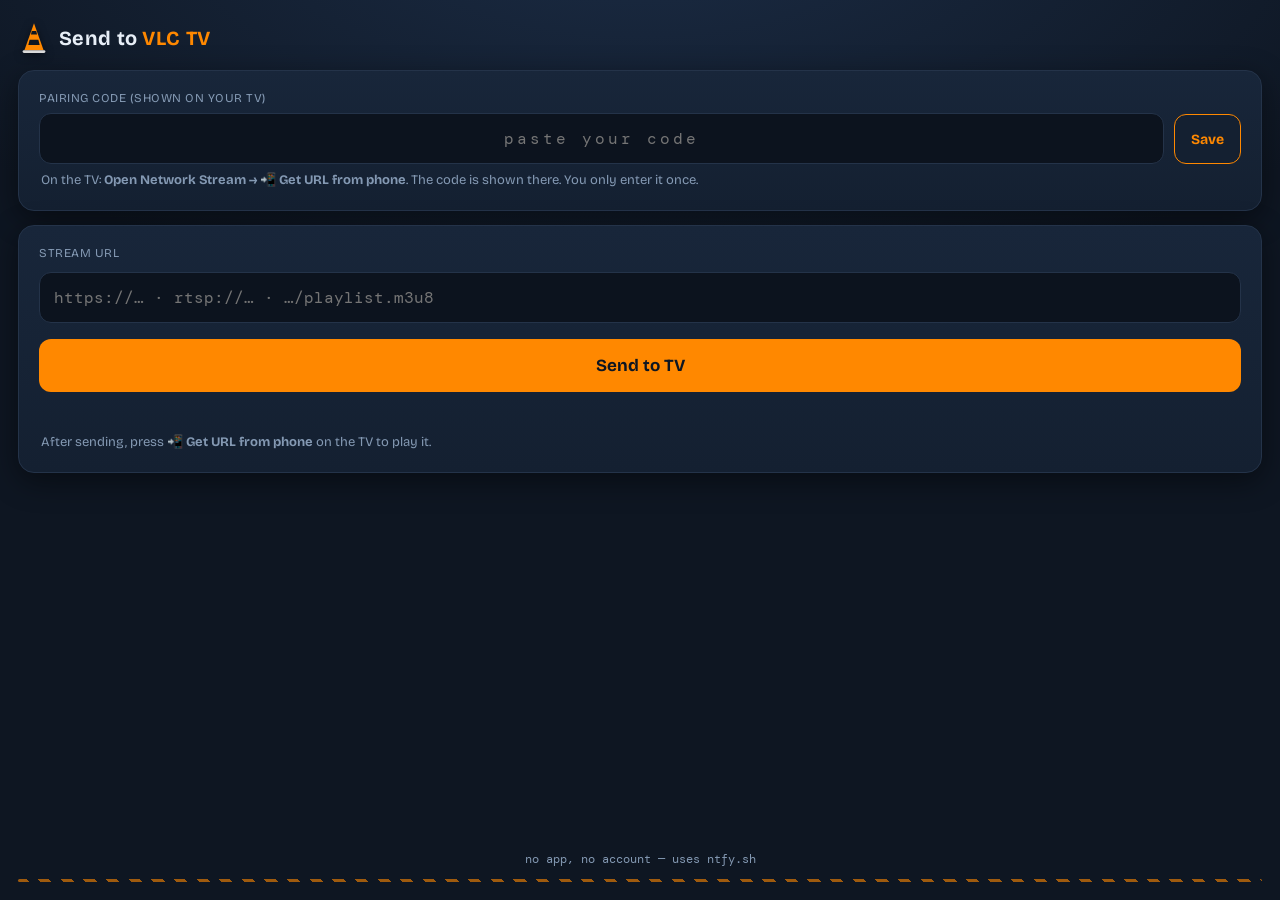
==== docs/index.html @ ef6d146b "feat: paste stream URLs from phone (no relay)" ====
<!DOCTYPE html>
<html lang="en">
<head>
<meta charset="utf-8">
<meta name="viewport" content="width=device-width, initial-scale=1, maximum-scale=1, viewport-fit=cover">
<meta name="theme-color" content="#0e1622">
<title>Send URL to VLC TV</title>
<link rel="preconnect" href="https://fonts.googleapis.com">
<link rel="preconnect" href="https://fonts.gstatic.com" crossorigin>
<link href="https://fonts.googleapis.com/css2?family=Bricolage+Grotesque:opsz,wght@12..96,500;12..96,700&family=DM+Mono:wght@400;500&display=swap" rel="stylesheet">
<style>
  :root {
    --bg:#0e1622; --bg-2:#142031; --panel:#18263a; --line:#243349;
    --ink:#e7eef7; --muted:#8499b3; --cone:#ff8800; --ok:#46d18a; --bad:#e2575b;
  }
  * { box-sizing:border-box; -webkit-tap-highlight-color:transparent; }
  html,body { margin:0; min-height:100%; }
  body {
    background: radial-gradient(120% 80% at 50% -10%, #1b2c45 0%, var(--bg) 55%) fixed;
    color:var(--ink); font-family:"Bricolage Grotesque",system-ui,sans-serif;
    display:flex; flex-direction:column; min-height:100dvh;
    padding: env(safe-area-inset-top) 18px calc(env(safe-area-inset-bottom) + 18px);
  }
  .mono { font-family:"DM Mono",ui-monospace,monospace; }
  header { display:flex; align-items:center; gap:11px; padding:22px 2px 16px; }
  .cone { width:28px; height:32px; flex:none; filter:drop-shadow(0 2px 4px rgba(0,0,0,.5)); }
  h1 { font-size:20px; font-weight:700; margin:0; letter-spacing:.3px; }
  h1 .tag { color:var(--cone); }
  .card {
    background:linear-gradient(180deg,var(--panel),var(--bg-2));
    border:1px solid var(--line); border-radius:16px;
    box-shadow:0 8px 30px rgba(0,0,0,.45); padding:20px; margin-bottom:14px;
  }
  label { display:block; font-size:12px; color:var(--muted); margin-bottom:8px;
          letter-spacing:.5px; text-transform:uppercase; }
  input {
    width:100%; background:#0c131e; border:1px solid var(--line); border-radius:12px;
    color:var(--ink); padding:14px; font-size:16px; font-family:"DM Mono",monospace;
  }
  input:focus { outline:none; border-color:var(--cone); }
  #code { letter-spacing:3px; text-align:center; }
  #url { margin-top:4px; }
  button {
    width:100%; margin-top:16px; padding:16px; font-family:inherit; font-weight:700;
    font-size:17px; border:none; border-radius:12px; color:var(--bg); background:var(--cone);
    cursor:pointer; transition:transform .06s ease, filter .15s ease;
  }
  button:active { transform:scale(.98); }
  button:disabled { opacity:.4; }
  .row { display:flex; gap:10px; align-items:flex-end; }
  .row .grow { flex:1; min-width:0; }
  .saved { padding:0 16px; height:50px; margin-top:0; width:auto; font-size:14px;
           background:var(--bg-2); color:var(--cone); border:1px solid var(--cone); }
  #status { margin:14px 2px 0; font-size:14px; min-height:20px; font-family:"DM Mono",monospace; }
  #status.ok  { color:var(--ok); }
  #status.bad { color:var(--bad); }
  .hint { color:var(--muted); font-size:13px; line-height:1.55; margin:6px 2px 0; }
  footer { margin-top:auto; padding-top:18px; text-align:center; color:var(--muted);
           font-size:12px; font-family:"DM Mono",monospace; }
  .stripes { height:3px; border-radius:3px; margin-top:12px;
             background:repeating-linear-gradient(45deg,var(--cone) 0 8px,transparent 8px 16px); opacity:.6; }
</style>
</head>
<body>
  <header>
    <svg class="cone" viewBox="0 0 64 72" aria-hidden="true">
      <path d="M32 2 L54 64 H10 Z" fill="#ff8800"/>
      <path d="M27 20 h10 l2 8 h-14 z M22 40 h20 l3 12 H19 z" fill="#0e1622"/>
      <rect x="6" y="64" width="52" height="6" rx="3" fill="#d9d9d9"/>
    </svg>
    <h1>Send to <span class="tag">VLC&nbsp;TV</span></h1>
  </header>

  <section class="card">
    <label for="code">Pairing code (shown on your TV)</label>
    <div class="row">
      <div class="grow">
        <input id="code" class="mono" inputmode="text" autocomplete="off" spellcheck="false" placeholder="paste your code">
      </div>
      <button class="saved" id="savecode" type="button">Save</button>
    </div>
    <p class="hint">On the TV: <b>Open Network Stream → 📲 Get URL from phone</b>. The code is shown there. You only enter it once.</p>
  </section>

  <section class="card">
    <label for="url">Stream URL</label>
    <input id="url" type="url" inputmode="url" autocomplete="off" spellcheck="false"
           placeholder="https://… · rtsp://… · …/playlist.m3u8">
    <button id="send" type="button">Send to TV</button>
    <p id="status"></p>
    <p class="hint">After sending, press <b>📲 Get URL from phone</b> on the TV to play it.</p>
  </section>

  <footer>
    no app, no account — uses ntfy.sh
    <div class="stripes"></div>
  </footer>

<script>
(function () {
  'use strict';
  var $ = function (id) { return document.getElementById(id); };
  var NTFY = 'https://ntfy.sh';
  var LS_CODE = 'vlctv_drop_code';

  // Code priority: URL hash (#abc123) > saved > empty.
  var fromHash = (location.hash || '').replace('#', '').trim();
  var saved = '';
  try { saved = localStorage.getItem(LS_CODE) || ''; } catch (e) {}
  var initial = fromHash || saved;
  if (initial) $('code').value = initial;

  function persist(code) { try { localStorage.setItem(LS_CODE, code); } catch (e) {} }

  function setStatus(text, kind) {
    var el = $('status');
    el.textContent = text || '';
    el.className = kind || '';
  }

  $('savecode').addEventListener('click', function () {
    var c = ($('code').value || '').trim();
    if (!c) { $('code').focus(); return; }
    persist(c);
    setStatus('Code saved ✓', 'ok');
  });

  function send() {
    var code = ($('code').value || '').trim();
    var url  = ($('url').value || '').trim();
    if (!code) { setStatus('Enter the pairing code first', 'bad'); $('code').focus(); return; }
    if (!url)  { setStatus('Paste a URL first', 'bad'); $('url').focus(); return; }

    persist(code);
    setStatus('Sending…', '');
    $('send').disabled = true;

    fetch(NTFY + '/' + encodeURIComponent('vlctv-' + code), {
      method: 'POST',
      body: url,
      headers: { 'Title': 'VLC TV URL', 'X-Priority': 'default' }
    })
    .then(function (r) {
      if (!r.ok) throw new Error('HTTP ' + r.status);
      setStatus('Sent ✓  — now press “Get URL from phone” on the TV', 'ok');
    })
    .catch(function (e) {
      setStatus('Failed to send (' + e.message + ')', 'bad');
    })
    .then(function () { $('send').disabled = false; });
  }

  $('send').addEventListener('click', send);
  $('url').addEventListener('keydown', function (e) { if (e.key === 'Enter') send(); });

  // Optional share-target convenience: ?url=… prefills the field.
  var qUrl = new URLSearchParams(location.search).get('url');
  if (qUrl) $('url').value = qUrl;
})();
</script>
</body>
</html>
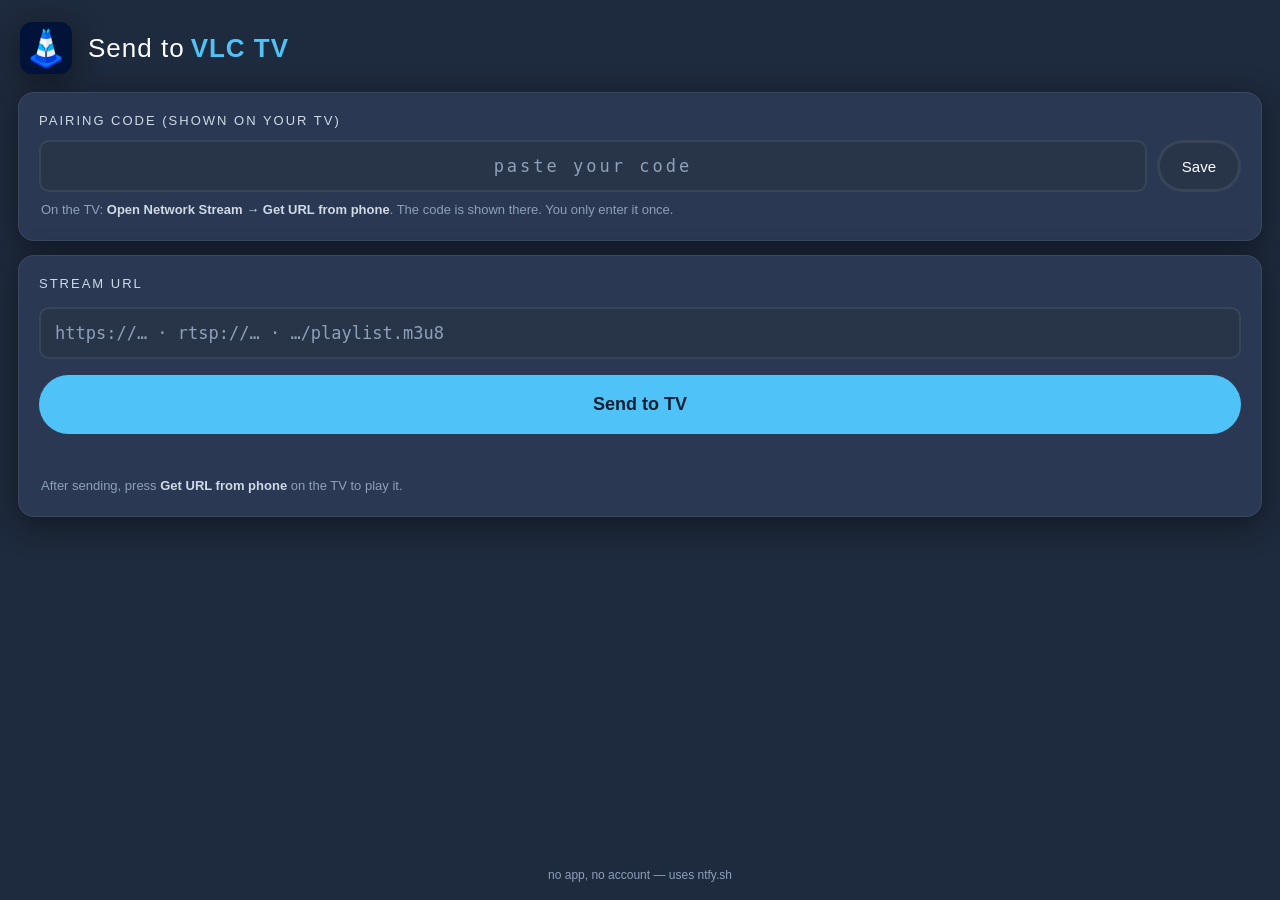
==== commit b0382d3a: "fix: match phone page to app theme (sky-blue accent, icon top-left)" ====
--- a/docs/index.html
+++ b/docs/index.html
@@ -3,98 +3,118 @@
 <head>
 <meta charset="utf-8">
 <meta name="viewport" content="width=device-width, initial-scale=1, maximum-scale=1, viewport-fit=cover">
-<meta name="theme-color" content="#0e1622">
+<meta name="theme-color" content="#1e2a3d">
+<link rel="icon" href="icon.png">
 <title>Send URL to VLC TV</title>
-<link rel="preconnect" href="https://fonts.googleapis.com">
-<link rel="preconnect" href="https://fonts.gstatic.com" crossorigin>
-<link href="https://fonts.googleapis.com/css2?family=Bricolage+Grotesque:opsz,wght@12..96,500;12..96,700&family=DM+Mono:wght@400;500&display=swap" rel="stylesheet">
 <style>
+  /* Palette + type lifted straight from the app (tizen-web-vlc/css/style.css) */
   :root {
-    --bg:#0e1622; --bg-2:#142031; --panel:#18263a; --line:#243349;
-    --ink:#e7eef7; --muted:#8499b3; --cone:#ff8800; --ok:#46d18a; --bad:#e2575b;
+    --bg:        #1e2a3d;
+    --bg-2:      #283549;
+    --bg-card:   #2a3854;
+    --bg-card-h: #3a4a6a;
+    --fg:        #ffffff;
+    --fg-mute:   #d0dae5;
+    --fg-dim:    #8da0b8;
+    --accent:    #4fc3f7;
+    --accent-2:  #81d4fa;
+    --accent-soft: rgba(79,195,247,.18);
+    --danger:    #ff6b6b;
+    --border:    rgba(255,255,255,.08);
+    --shadow:    0 8px 32px rgba(0,0,0,.45);
+    --r:         16px;
+    --r-sm:      10px;
   }
-  * { box-sizing:border-box; -webkit-tap-highlight-color:transparent; }
-  html,body { margin:0; min-height:100%; }
+  * { box-sizing: border-box; -webkit-tap-highlight-color: transparent; }
+  html, body { margin: 0; min-height: 100%; }
   body {
-    background: radial-gradient(120% 80% at 50% -10%, #1b2c45 0%, var(--bg) 55%) fixed;
-    color:var(--ink); font-family:"Bricolage Grotesque",system-ui,sans-serif;
-    display:flex; flex-direction:column; min-height:100dvh;
+    background: var(--bg);
+    color: var(--fg);
+    font-family: 'Segoe UI', 'Helvetica Neue', Helvetica, Arial, sans-serif;
+    display: flex; flex-direction: column; min-height: 100dvh;
     padding: env(safe-area-inset-top) 18px calc(env(safe-area-inset-bottom) + 18px);
   }
-  .mono { font-family:"DM Mono",ui-monospace,monospace; }
-  header { display:flex; align-items:center; gap:11px; padding:22px 2px 16px; }
-  .cone { width:28px; height:32px; flex:none; filter:drop-shadow(0 2px 4px rgba(0,0,0,.5)); }
-  h1 { font-size:20px; font-weight:700; margin:0; letter-spacing:.3px; }
-  h1 .tag { color:var(--cone); }
+  code, .mono { font-family: 'Consolas', ui-monospace, monospace; }
+
+  /* Brand header — icon top-left, wordmark beside it (matches app .brand) */
+  header { display: flex; align-items: center; gap: 16px; padding: 22px 2px 18px; }
+  .cone-img { width: 52px; height: 52px; border-radius: 12px; flex-shrink: 0; box-shadow: var(--shadow); }
+  header h1 { margin: 0; font-size: 26px; font-weight: 200; letter-spacing: 1px; color: var(--fg); }
+  header h1 span { color: var(--accent); font-weight: 600; margin-left: 6px; }
+
   .card {
-    background:linear-gradient(180deg,var(--panel),var(--bg-2));
-    border:1px solid var(--line); border-radius:16px;
-    box-shadow:0 8px 30px rgba(0,0,0,.45); padding:20px; margin-bottom:14px;
+    background: var(--bg-card); border: 1px solid var(--border);
+    border-radius: var(--r); box-shadow: var(--shadow);
+    padding: 20px; margin-bottom: 14px;
   }
-  label { display:block; font-size:12px; color:var(--muted); margin-bottom:8px;
-          letter-spacing:.5px; text-transform:uppercase; }
+  label {
+    display: block; font-size: 13px; color: var(--fg-mute);
+    text-transform: uppercase; letter-spacing: 2px; margin-bottom: 12px;
+  }
   input {
-    width:100%; background:#0c131e; border:1px solid var(--line); border-radius:12px;
-    color:var(--ink); padding:14px; font-size:16px; font-family:"DM Mono",monospace;
+    width: 100%; background: var(--bg-2); border: 2px solid var(--border);
+    border-radius: var(--r-sm); color: var(--fg); padding: 14px; font-size: 17px;
+    transition: border-color .15s ease, background .15s ease;
   }
-  input:focus { outline:none; border-color:var(--cone); }
-  #code { letter-spacing:3px; text-align:center; }
-  #url { margin-top:4px; }
+  input::placeholder { color: var(--fg-dim); }
+  input:focus { outline: none; border-color: var(--accent); background: var(--bg-card-h); }
+  #code { font-family: 'Consolas', monospace; letter-spacing: 3px; text-align: center; }
+  #url  { font-family: 'Consolas', monospace; margin-top: 4px; }
+
+  /* Pill buttons (matches app .btn) */
   button {
-    width:100%; margin-top:16px; padding:16px; font-family:inherit; font-weight:700;
-    font-size:17px; border:none; border-radius:12px; color:var(--bg); background:var(--cone);
-    cursor:pointer; transition:transform .06s ease, filter .15s ease;
+    font: inherit; cursor: pointer; border: 3px solid transparent;
+    border-radius: 999px; transition: background .15s ease, border-color .15s ease, transform .1s ease, box-shadow .15s ease;
   }
-  button:active { transform:scale(.98); }
-  button:disabled { opacity:.4; }
-  .row { display:flex; gap:10px; align-items:flex-end; }
-  .row .grow { flex:1; min-width:0; }
-  .saved { padding:0 16px; height:50px; margin-top:0; width:auto; font-size:14px;
-           background:var(--bg-2); color:var(--cone); border:1px solid var(--cone); }
-  #status { margin:14px 2px 0; font-size:14px; min-height:20px; font-family:"DM Mono",monospace; }
-  #status.ok  { color:var(--ok); }
-  #status.bad { color:var(--bad); }
-  .hint { color:var(--muted); font-size:13px; line-height:1.55; margin:6px 2px 0; }
-  footer { margin-top:auto; padding-top:18px; text-align:center; color:var(--muted);
-           font-size:12px; font-family:"DM Mono",monospace; }
-  .stripes { height:3px; border-radius:3px; margin-top:12px;
-             background:repeating-linear-gradient(45deg,var(--cone) 0 8px,transparent 8px 16px); opacity:.6; }
+  button:active { transform: scale(.97); }
+  button:disabled { opacity: .45; }
+  .btn-primary {
+    width: 100%; margin-top: 16px; padding: 16px; font-size: 18px; font-weight: 600;
+    background: var(--accent); color: #102035;
+  }
+  .btn-primary:not(:disabled):active { background: var(--accent-2); box-shadow: 0 0 0 6px var(--accent-soft); }
+  .btn-ghost { background: var(--bg-2); color: var(--fg); border-color: var(--border); }
+
+  .row { display: flex; gap: 10px; align-items: stretch; }
+  .row .grow { flex: 1; min-width: 0; }
+  .savebtn { padding: 0 22px; font-size: 15px; }
+
+  #status { margin: 14px 2px 0; font-size: 14px; min-height: 20px; }
+  #status.ok  { color: var(--accent); }
+  #status.bad { color: var(--danger); }
+  .hint { color: var(--fg-dim); font-size: 13px; line-height: 1.55; margin: 8px 2px 0; }
+  .hint b { color: var(--fg-mute); font-weight: 600; }
+
+  footer { margin-top: auto; padding-top: 18px; text-align: center; color: var(--fg-dim); font-size: 12px; }
 </style>
 </head>
 <body>
   <header>
-    <svg class="cone" viewBox="0 0 64 72" aria-hidden="true">
-      <path d="M32 2 L54 64 H10 Z" fill="#ff8800"/>
-      <path d="M27 20 h10 l2 8 h-14 z M22 40 h20 l3 12 H19 z" fill="#0e1622"/>
-      <rect x="6" y="64" width="52" height="6" rx="3" fill="#d9d9d9"/>
-    </svg>
-    <h1>Send to <span class="tag">VLC&nbsp;TV</span></h1>
+    <img class="cone-img" src="icon.png" alt="VLC TV">
+    <h1>Send to<span>VLC&nbsp;TV</span></h1>
   </header>
 
   <section class="card">
     <label for="code">Pairing code (shown on your TV)</label>
     <div class="row">
       <div class="grow">
-        <input id="code" class="mono" inputmode="text" autocomplete="off" spellcheck="false" placeholder="paste your code">
+        <input id="code" inputmode="text" autocomplete="off" spellcheck="false" placeholder="paste your code">
       </div>
-      <button class="saved" id="savecode" type="button">Save</button>
+      <button class="btn-ghost savebtn" id="savecode" type="button">Save</button>
     </div>
-    <p class="hint">On the TV: <b>Open Network Stream → 📲 Get URL from phone</b>. The code is shown there. You only enter it once.</p>
+    <p class="hint">On the TV: <b>Open Network Stream &rarr; Get URL from phone</b>. The code is shown there. You only enter it once.</p>
   </section>
 
   <section class="card">
     <label for="url">Stream URL</label>
     <input id="url" type="url" inputmode="url" autocomplete="off" spellcheck="false"
-           placeholder="https://… · rtsp://… · …/playlist.m3u8">
-    <button id="send" type="button">Send to TV</button>
+           placeholder="https://&hellip; &middot; rtsp://&hellip; &middot; &hellip;/playlist.m3u8">
+    <button class="btn-primary" id="send" type="button">Send to TV</button>
     <p id="status"></p>
-    <p class="hint">After sending, press <b>📲 Get URL from phone</b> on the TV to play it.</p>
+    <p class="hint">After sending, press <b>Get URL from phone</b> on the TV to play it.</p>
   </section>
 
-  <footer>
-    no app, no account — uses ntfy.sh
-    <div class="stripes"></div>
-  </footer>
+  <footer>no app, no account &mdash; uses ntfy.sh</footer>
 
 <script>
 (function () {
@@ -103,7 +123,6 @@
   var NTFY = 'https://ntfy.sh';
   var LS_CODE = 'vlctv_drop_code';
 
-  // Code priority: URL hash (#abc123) > saved > empty.
   var fromHash = (location.hash || '').replace('#', '').trim();
   var saved = '';
   try { saved = localStorage.getItem(LS_CODE) || ''; } catch (e) {}
@@ -111,18 +130,12 @@
   if (initial) $('code').value = initial;
 
   function persist(code) { try { localStorage.setItem(LS_CODE, code); } catch (e) {} }
-
-  function setStatus(text, kind) {
-    var el = $('status');
-    el.textContent = text || '';
-    el.className = kind || '';
-  }
+  function setStatus(text, kind) { var el = $('status'); el.textContent = text || ''; el.className = kind || ''; }
 
   $('savecode').addEventListener('click', function () {
     var c = ($('code').value || '').trim();
     if (!c) { $('code').focus(); return; }
-    persist(c);
-    setStatus('Code saved ✓', 'ok');
+    persist(c); setStatus('Code saved', 'ok');
   });
 
   function send() {
@@ -130,30 +143,18 @@
     var url  = ($('url').value || '').trim();
     if (!code) { setStatus('Enter the pairing code first', 'bad'); $('code').focus(); return; }
     if (!url)  { setStatus('Paste a URL first', 'bad'); $('url').focus(); return; }
-
-    persist(code);
-    setStatus('Sending…', '');
-    $('send').disabled = true;
-
+    persist(code); setStatus('Sending\u2026', ''); $('send').disabled = true;
     fetch(NTFY + '/' + encodeURIComponent('vlctv-' + code), {
-      method: 'POST',
-      body: url,
-      headers: { 'Title': 'VLC TV URL', 'X-Priority': 'default' }
+      method: 'POST', body: url, headers: { 'Title': 'VLC TV URL' }
     })
-    .then(function (r) {
-      if (!r.ok) throw new Error('HTTP ' + r.status);
-      setStatus('Sent ✓  — now press “Get URL from phone” on the TV', 'ok');
-    })
-    .catch(function (e) {
-      setStatus('Failed to send (' + e.message + ')', 'bad');
-    })
+    .then(function (r) { if (!r.ok) throw new Error('HTTP ' + r.status);
+      setStatus('Sent \u2014 now press \u201CGet URL from phone\u201D on the TV', 'ok'); })
+    .catch(function (e) { setStatus('Failed to send (' + e.message + ')', 'bad'); })
     .then(function () { $('send').disabled = false; });
   }
-
   $('send').addEventListener('click', send);
   $('url').addEventListener('keydown', function (e) { if (e.key === 'Enter') send(); });
 
-  // Optional share-target convenience: ?url=… prefills the field.
   var qUrl = new URLSearchParams(location.search).get('url');
   if (qUrl) $('url').value = qUrl;
 })();
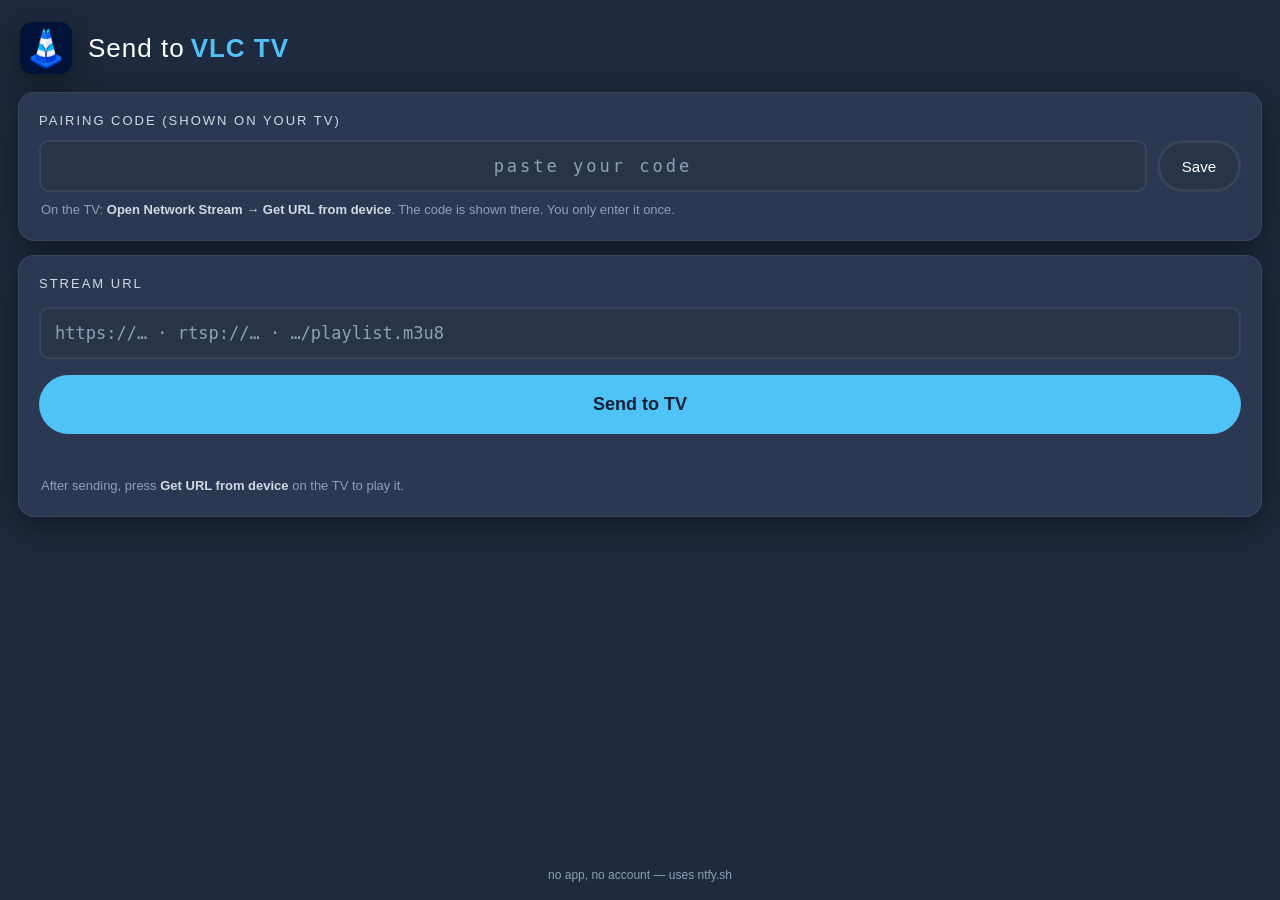
==== commit 6f6f48a2: "feat: move pairing to Settings, add offline QR, device-neutral copy" ====
--- a/docs/index.html
+++ b/docs/index.html
@@ -102,7 +102,7 @@
       </div>
       <button class="btn-ghost savebtn" id="savecode" type="button">Save</button>
     </div>
-    <p class="hint">On the TV: <b>Open Network Stream &rarr; Get URL from phone</b>. The code is shown there. You only enter it once.</p>
+    <p class="hint">On the TV: <b>Open Network Stream &rarr; Get URL from device</b>. The code is shown there. You only enter it once.</p>
   </section>
 
   <section class="card">
@@ -111,7 +111,7 @@
            placeholder="https://&hellip; &middot; rtsp://&hellip; &middot; &hellip;/playlist.m3u8">
     <button class="btn-primary" id="send" type="button">Send to TV</button>
     <p id="status"></p>
-    <p class="hint">After sending, press <b>Get URL from phone</b> on the TV to play it.</p>
+    <p class="hint">After sending, press <b>Get URL from device</b> on the TV to play it.</p>
   </section>
 
   <footer>no app, no account &mdash; uses ntfy.sh</footer>
@@ -148,7 +148,7 @@
       method: 'POST', body: url, headers: { 'Title': 'VLC TV URL' }
     })
     .then(function (r) { if (!r.ok) throw new Error('HTTP ' + r.status);
-      setStatus('Sent \u2014 now press \u201CGet URL from phone\u201D on the TV', 'ok'); })
+      setStatus('Sent \u2014 now press \u201CGet URL from device\u201D on the TV', 'ok'); })
     .catch(function (e) { setStatus('Failed to send (' + e.message + ')', 'bad'); })
     .then(function () { $('send').disabled = false; });
   }
